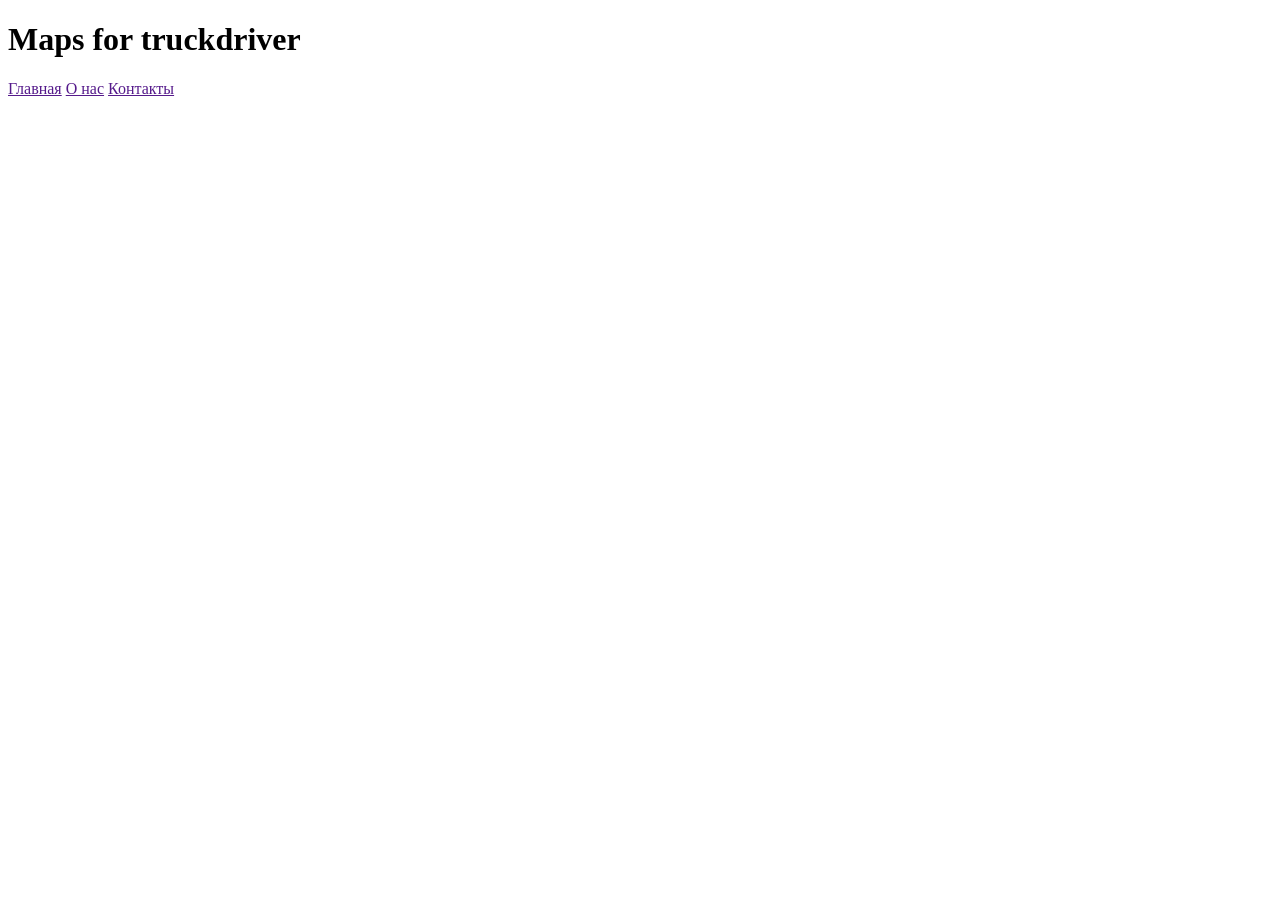
==== index.html @ 35bbbd31 "init: start project" ====
<!DOCTYPE html>
<html lang="en">

<head>
  <meta charset="UTF-8">
  <meta name="viewport" content="width=device-width, initial-scale=1.0">
  <title>truckfarer</title>
</head>

<body>
  <header>
    <h1>Maps for truckdriver</h1>
    <div class="burger" onclick="toggleMenu">
      <div class="t"></div>
      <div class="t"></div>
      <div class="t"></div>
    </div>
  </header>
  <nav id="menu">
    <a href="">Главная</a>
    <a href="">О нас</a>
    <a href="">Контакты</a>
  </nav>
  <div class="container"></div>
</body>

</html>
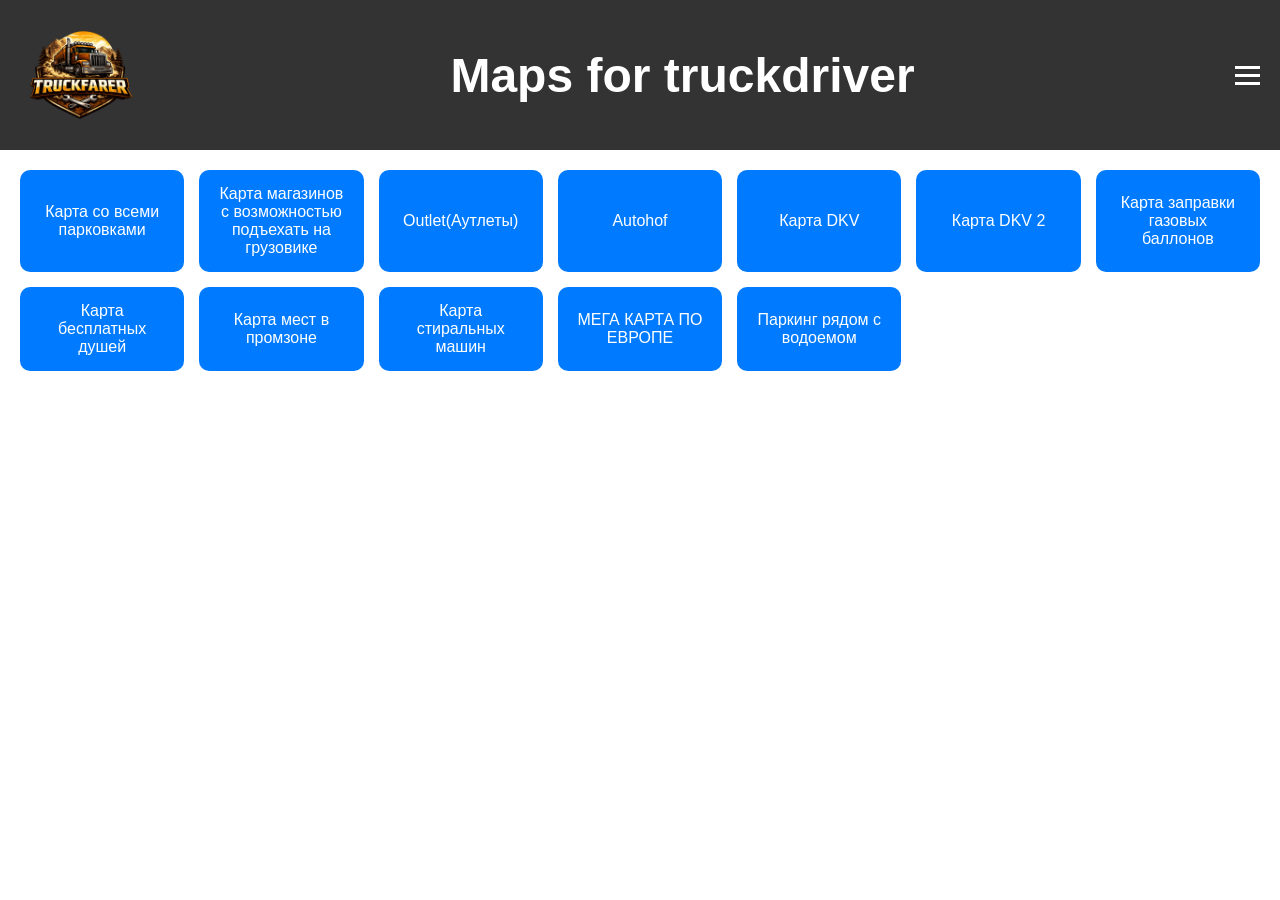
==== commit a7f78365: "feat: add css file and js file" ====
--- a/index.html
+++ b/index.html
@@ -4,13 +4,16 @@
 <head>
   <meta charset="UTF-8">
   <meta name="viewport" content="width=device-width, initial-scale=1.0">
+  <link rel="stylesheet" href="./styles/style.css">
+  <link rel="icon" href="./photos/logo2.png" type="icon">
   <title>truckfarer</title>
 </head>
 
 <body>
   <header>
+    <div class="logo"></div>
     <h1>Maps for truckdriver</h1>
-    <div class="burger" onclick="toggleMenu">
+    <div class="burger" onclick="toggleMenu()">
       <div class="t"></div>
       <div class="t"></div>
       <div class="t"></div>
@@ -21,7 +24,22 @@
     <a href="">О нас</a>
     <a href="">Контакты</a>
   </nav>
-  <div class="container"></div>
+  <div class="container">
+    <button onclick="go(1)">Карта со всеми парковками</button>
+    <button onclick="go(2)">Карта магазинов с возможностью подъехать на грузовике</button>
+    <button onclick="go(3)">Outlet(Аутлеты)</button>
+    <button onclick="go(4)">Autohof</button>
+    <button onclick="go(5)">Карта DKV</button>
+    <button onclick="go(6)">Карта DKV 2</button>
+    <button onclick="go(7)">Карта заправки газовых баллонов</button>
+    <button onclick="go(8)">Карта бесплатных душей</button>
+    <button onclick="go(9)">Карта мест в промзоне</button>
+    <button onclick="go(10)">Карта стиральных машин</button>
+    <button onclick="go(11)">МЕГА КАРТА ПО ЕВРОПЕ</button>
+    <button onclick="go(12)">Паркинг рядом с водоемом</button>
+    <!--<button onclick="go(13)">Место 13</button>-->
+  </div>
+  <script src="./scripts/script.js"></script>
 </body>
 
 </html>
--- a/styles/style.css
+++ b/styles/style.css
@@ -0,0 +1,93 @@
+body {
+  margin: 0;
+  font-family: Arial, Helvetica, sans-serif;
+}
+
+header {
+  display: flex;
+  justify-content: space-between;
+  align-items: center;
+  padding: 15px 20px;
+  background: #333;
+  color: white;
+}
+
+.logo {
+  width: 120px;
+  height: 120px;
+  background-image: url('../photos/logo2.png');
+  background-size: cover;
+  background-position: center;
+  margin-right: -10px;
+  margin-right: -10px;
+}
+
+h1 {
+  text-align: center;
+  font-size: clamp(16px, 5vw, 48px);
+}
+
+.burger {
+  cursor: pointer;
+  display: flex;
+  flex-direction: column;
+  gap: 5px;
+}
+
+.burger div {
+  width: 25px;
+  height: 3px;
+  background: white;
+}
+
+nav {
+  position: fixed;
+  top: 0;
+  left: -250px;
+  width: 250px;
+  height: 100%;
+  background: #444;
+  padding-top: 60px;
+  transition: 0.3s;
+}
+
+nav a {
+  display: block;
+  padding: 15px;
+  color: white;
+  text-decoration: none;
+}
+
+nav.active {
+  left: 0;
+}
+
+.container {
+  padding: 20px;
+  display: grid;
+  grid-template-columns: repeat(auto-fit, minmax(150px, 1fr));
+  gap: 15px;
+}
+
+button {
+  padding: 15px;
+  font-size: 16px;
+  border: none;
+  background: #007bff;
+  color: white;
+  border-radius: 10px;
+  cursor: pointer;
+  transition: 0.2s;
+}
+
+button:hover {
+  background: #0056b3;
+}
+
+/*-----------------адаптация---------------*/
+@media (max-width: 768px) {
+  .logo {
+    width: 60px;
+    height: 60px;
+  }
+}
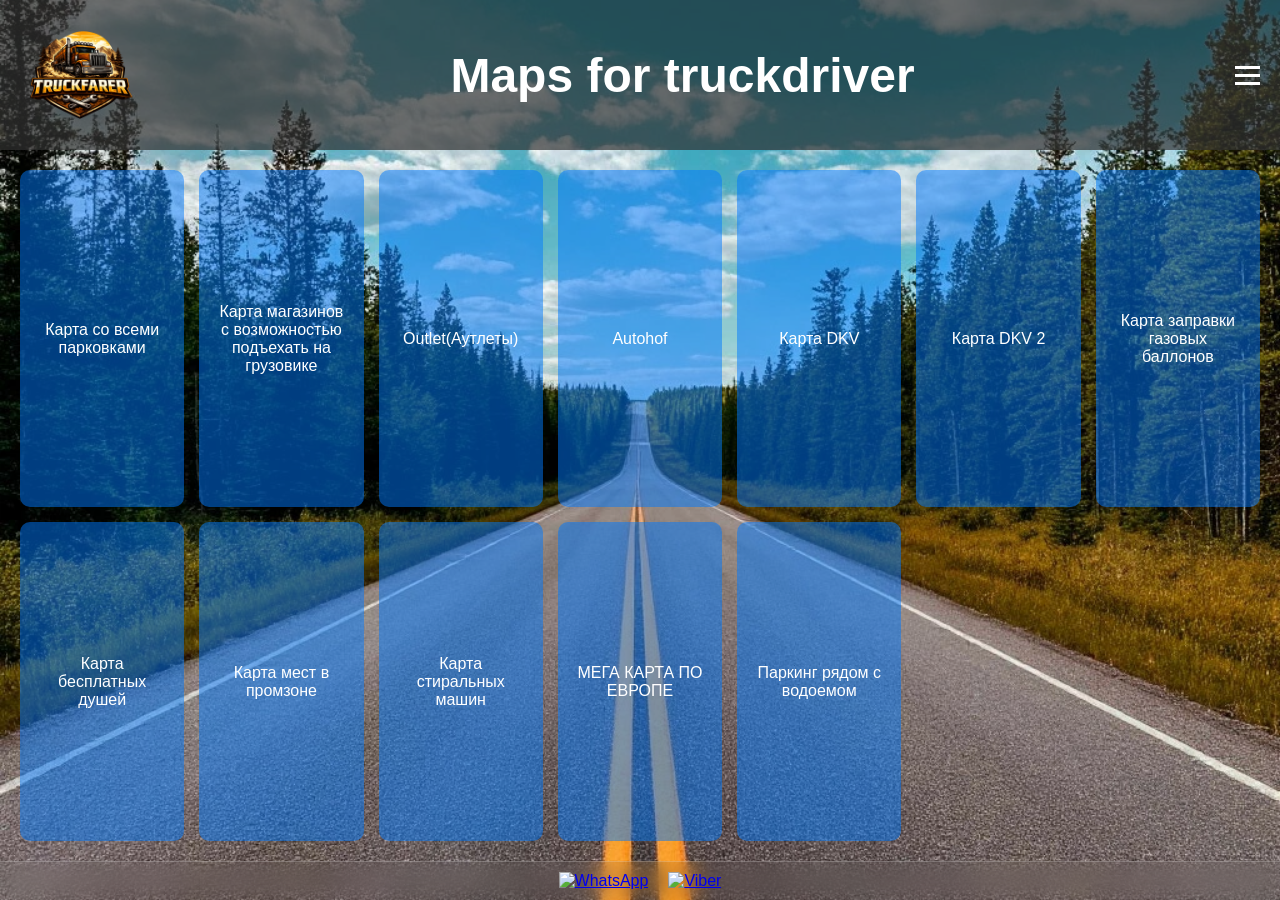
==== commit 2425edc8: "add background image and change footer" ====
--- a/index.html
+++ b/index.html
@@ -5,7 +5,7 @@
   <meta charset="UTF-8">
   <meta name="viewport" content="width=device-width, initial-scale=1.0">
   <link rel="stylesheet" href="./styles/style.css">
-  <link rel="icon" href="./photos/logo2.png" type="icon">
+  <link rel="icon" href="./photos/logo2.webp" type="icon">
   <title>truckfarer</title>
 </head>
 
@@ -13,16 +13,18 @@
   <header>
     <div class="logo"></div>
     <h1>Maps for truckdriver</h1>
-    <div class="burger" onclick="toggleMenu()">
+    <div class="burger" id="burger" onclick="toggleMenu()">
       <div class="t"></div>
       <div class="t"></div>
       <div class="t"></div>
     </div>
   </header>
+  <div class="overlay" id="overlay" onclick="toggleMenu()"></div>
   <nav id="menu">
-    <a href="">Главная</a>
-    <a href="">О нас</a>
-    <a href="">Контакты</a>
+    <!--<a href="">Главная</a>-->
+    <!--<a href="">О нас</a>-->
+    <a class="menulink" href="https://siarheikazakevich.github.io/discountCards/">скидочные карты</a>
+    <!--<a href="">Контакты</a>-->
   </nav>
   <div class="container">
     <button onclick="go(1)">Карта со всеми парковками</button>
@@ -39,6 +41,15 @@
     <button onclick="go(12)">Паркинг рядом с водоемом</button>
     <!--<button onclick="go(13)">Место 13</button>-->
   </div>
+
+  <footer class="footer">
+    <a href="https://wa.me/+375291555973" target="_blank" class="icon whatsapp">
+      <img src="https://cdn-icons-png.flaticon.com/512/733/733585.png" alt="WhatsApp">
+    </a>
+    <a href="viber://chat?number=+375291555973" class="icon viber">
+      <img src="https://cdn-icons-png.flaticon.com/512/3670/3670059.png" alt="Viber">
+    </a>
+  </footer>
   <script src="./scripts/script.js"></script>
 </body>
 
--- a/styles/style.css
+++ b/styles/style.css
@@ -1,6 +1,12 @@
 body {
   margin: 0;
   font-family: Arial, Helvetica, sans-serif;
+  /*background: url('https://images.unsplash.com/photo-1506744038136-46273834b3fb') no-repeat center/cover;
+  */
+  background: url(../photos/photo3.webp) no-repeat center/cover;
+  display: flex;
+  flex-direction: column;
+  min-height: 100vh;
 }
 
 header {
@@ -8,8 +14,10 @@
   justify-content: space-between;
   align-items: center;
   padding: 15px 20px;
-  background: #333;
+  background: rgba(51, 51, 51, 0.7);
   color: white;
+  position: relative;
+  z-index: 1002;
 }
 
 .logo {
@@ -32,12 +40,44 @@
   display: flex;
   flex-direction: column;
   gap: 5px;
+  z-index: 1003;
 }
 
 .burger div {
   width: 25px;
   height: 3px;
   background: white;
+  transition: 0.3s;
+}
+
+.burger.active div:nth-child(1) {
+  transform: rotate(45deg) translate(5px, 5px);
+}
+
+.burger.active div:nth-child(2) {
+  opacity: 0;
+}
+
+.burger.active div:nth-child(3) {
+  transform: rotate(-45deg) translate(6px, -6px);
+}
+
+.overlay {
+  position: fixed;
+  top: 0;
+  left: 0;
+  width: 100%;
+  height: 100%;
+  background: rgba(0, 0, 0, 0.5);
+  opacity: 0;
+  pointer-events: none;
+  transition: 0.3s;
+  z-index: 999;
+}
+
+.overlay.active {
+  opacity: 1;
+  pointer-events: all;
 }
 
 nav {
@@ -46,9 +86,11 @@
   left: -250px;
   width: 250px;
   height: 100%;
-  background: #444;
+  background: rgba(68, 68, 68, 0.9);
   padding-top: 60px;
   transition: 0.3s;
+  z-index: 1001;
+  transition: 0.4s cubic-bezier(0.68, -0.55, 0.27, 1.55);
 }
 
 nav a {
@@ -56,10 +98,21 @@
   padding: 15px;
   color: white;
   text-decoration: none;
+  margin: 100px 0px 0px 0px;
+  text-align: center;
+
+}
+
+nav a:hover {
+  background: #555;
 }
 
 nav.active {
   left: 0;
+}
+
+.menulink:hover {
+  color: #0056b3;
 }
 
 .container {
@@ -67,6 +120,8 @@
   display: grid;
   grid-template-columns: repeat(auto-fit, minmax(150px, 1fr));
   gap: 15px;
+  flex: 1;
+
 }
 
 button {
@@ -74,6 +129,7 @@
   font-size: 16px;
   border: none;
   background: #007bff;
+  background: rgba(0, 123, 255, 0.5);
   color: white;
   border-radius: 10px;
   cursor: pointer;
@@ -84,6 +140,43 @@
   background: #0056b3;
 }
 
+.footer {
+  /*
+  position: fixed;
+  z-index: 1000;*/
+  bottom: 0;
+  left: 0;
+  width: 100%;
+  /*background: #333;*/
+  display: flex;
+  justify-content: center;
+  align-items: center;
+  gap: 20px;
+  padding: 10px 0;
+  /*  background: rgba(255, 0, 0, 0.3);
+  background: url('https://images.unsplash.com/photo-1506744038136-46273834b3fb') no-repeat center/cover;
+  background: rgba(0, 0, 0, 0.3);
+   прозрачность */
+  backdrop-filter: blur(12px);
+  /* размытие */
+  -webkit-backdrop-filter: blur(12px);
+  /* для Safari */
+
+  border-top: 1px solid rgba(255, 255, 255, 0.2);
+  z-index: 1005;
+  margin-top: auto;
+}
+
+.footer .icon img {
+  width: 35px;
+  height: 35px;
+  transition: 0.2s;
+}
+
+.footer .icon img:hover {
+  transform: scale(1.2);
+}
+
 /*-----------------адаптация---------------*/
 @media (max-width: 768px) {
   .logo {
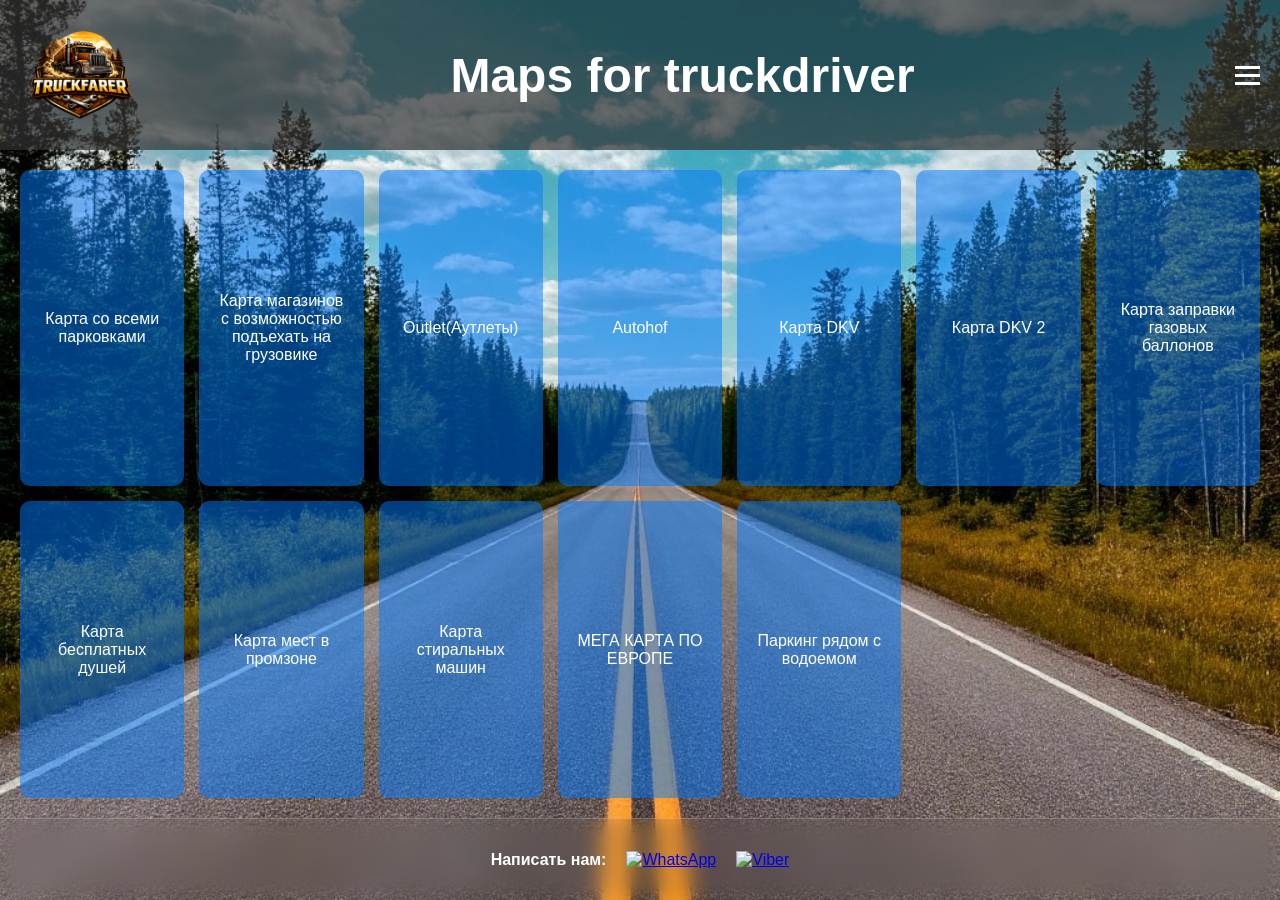
==== commit ea868ee5: "feat: text in footer" ====
--- a/index.html
+++ b/index.html
@@ -43,6 +43,7 @@
   </div>
 
   <footer class="footer">
+    <h4 class="footertext">Написать нам:</h4>
     <a href="https://wa.me/+375291555973" target="_blank" class="icon whatsapp">
       <img src="https://cdn-icons-png.flaticon.com/512/733/733585.png" alt="WhatsApp">
     </a>
--- a/styles/style.css
+++ b/styles/style.css
@@ -177,6 +177,11 @@
   transform: scale(1.2);
 }
 
+.footertext {
+  font-size: 16px;
+  color: white;
+}
+
 /*-----------------адаптация---------------*/
 @media (max-width: 768px) {
   .logo {
